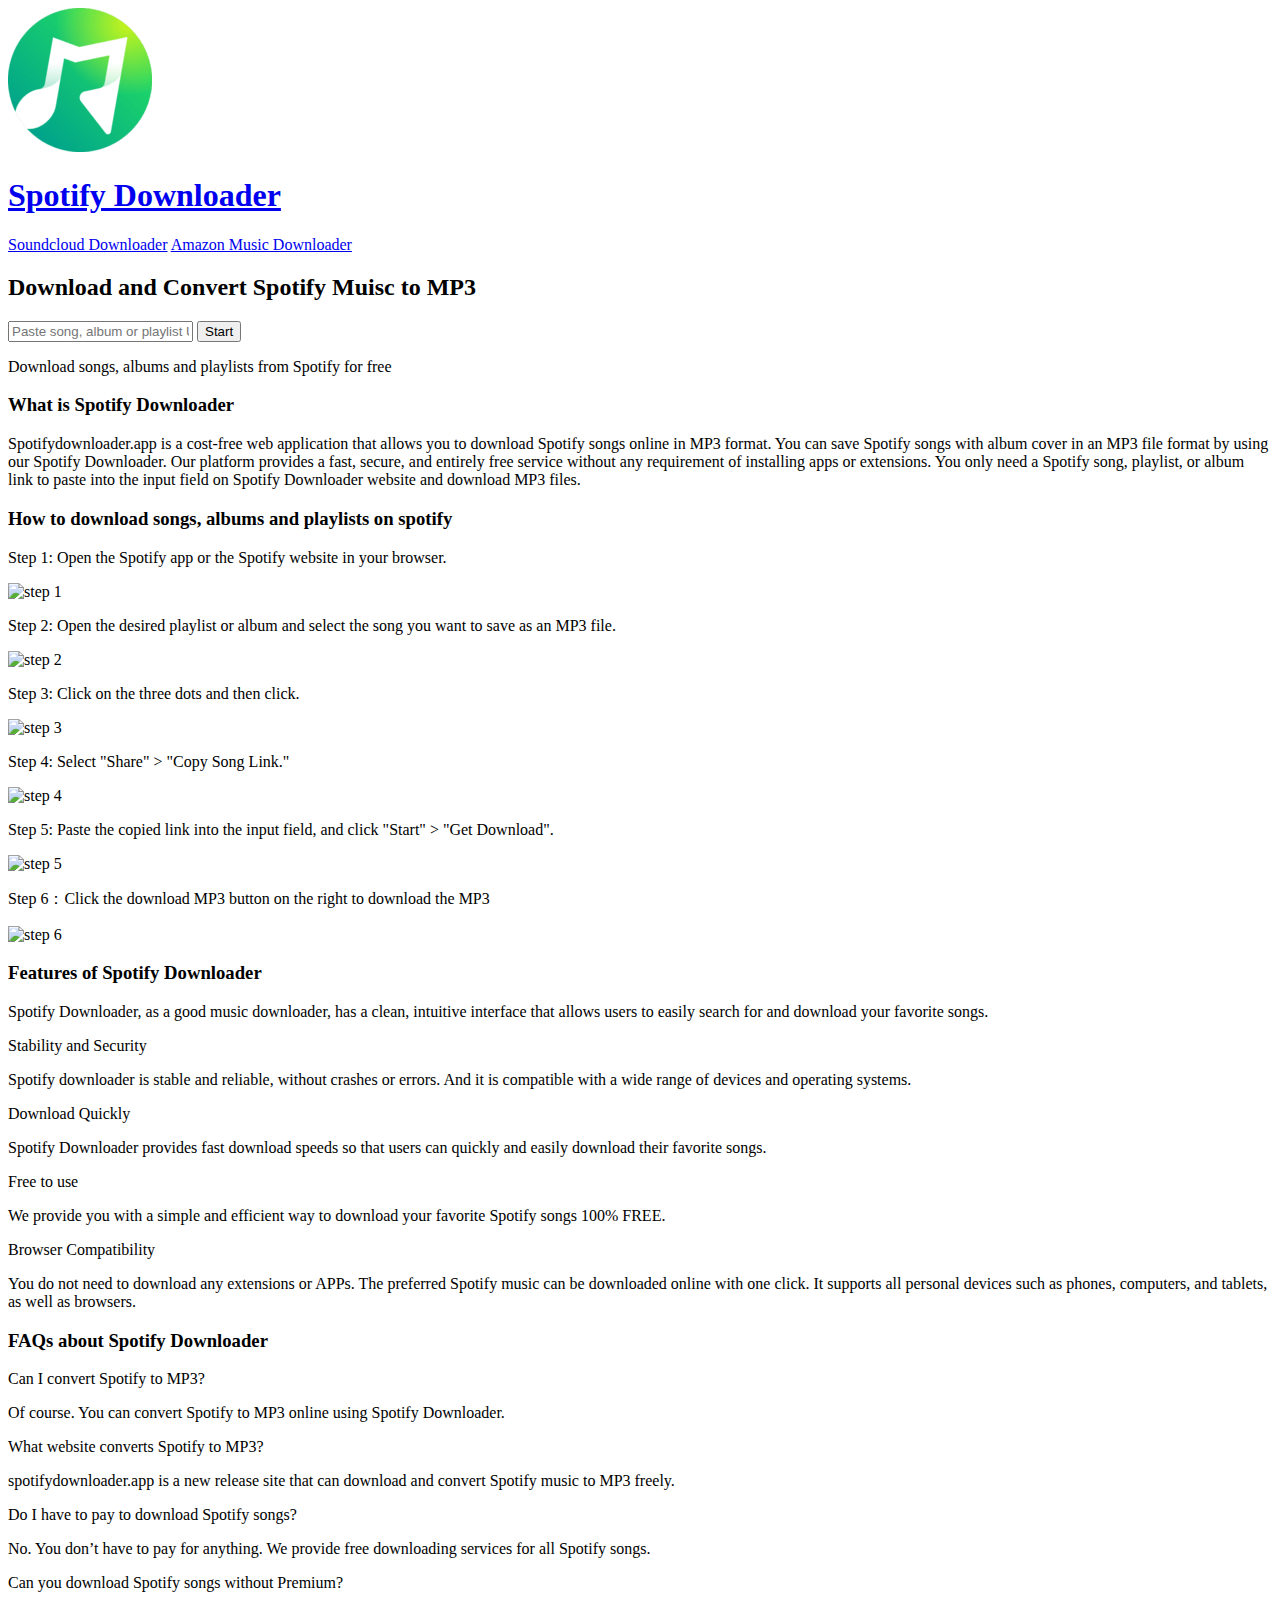
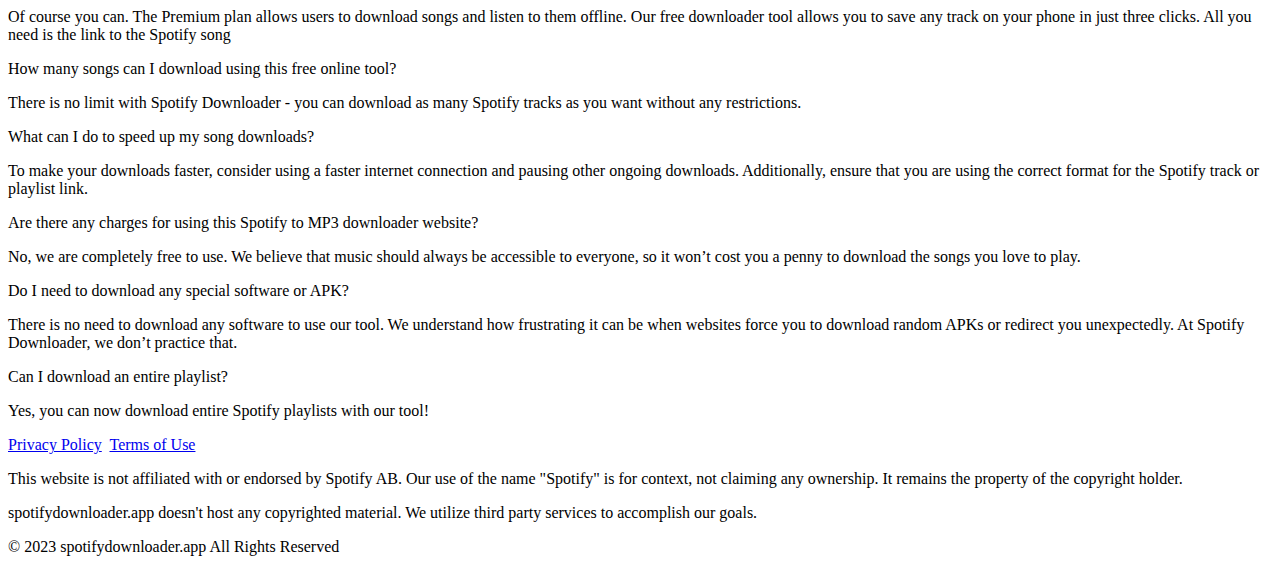
==== index.html @ 047060ca "Add files via upload" ====
<!DOCTYPE html>
<html lang="en">
<head>
<meta charSet="utf-8"/>
<title>Spotify Downloader - Spotify to MP3 Converter</title>
<meta name="viewport" content="width=device-width, initial-scale=1">
<meta name="description" content="Spotify Downloader that let's you download songs, albums, and playlists from spotify in MP3">
<link rel="icon" href="/favicon.png">
<!-- Google tag (gtag.js) -->
<script async src="https://www.googletagmanager.com/gtag/js?id=G-861NE1LHJ5"></script>
<script>
  window.dataLayer = window.dataLayer || [];
  function gtag(){dataLayer.push(arguments);}
  gtag('js', new Date());

  gtag('config', 'G-861NE1LHJ5');
</script>
<script>
	var media = 'spotify';
	var music_site = 'open.spotify.com';
</script>
<style>
	:root {
	  --main-bt-color: white;	
	  --main-bg1-color: #00a38b;
	  --main-bg2-color: #02daba;
	}
</style>
<link rel="stylesheet" type="text/css" href="style/index.062005.css"/>
</head>
<body>
<div class="nav">
	<div class="logo">
		<a href="/"><img src="logo.png" alt="logo" /></a>
		<h1><a href="/">Spotify Downloader</a></h1>
	</div>
	<div class="menu">
		<a href="https://soundcloudloader.com" title="Soundcloud Downloader">Soundcloud Downloader</a>
		<a href="https://amazon-music-downloader.com" title="Amazon Music Downloader">Amazon Music Downloader</a>
	</div>
</div>	
<div id="main">
	<h2>Download and Convert Spotify Muisc to MP3</h2>
	<div id="search-box">
		<input id="search-input" type="text" name="url" placeholder="Paste song, album or playlist URL from Spotify">
		<input id="search-submit" type="submit" value="Start" onclick="return get_mp3()"><div id="loader"></div>
	</div>
	<p>Download songs, albums and playlists from Spotify for free</p>
	<div id="info"></div>
	<div id="help">
		<h3 class="help-title">What is Spotify Downloader</h3>
		<p>Spotifydownloader.app is a cost-free web application that allows you to download Spotify songs online in MP3 format. You can save Spotify songs with album cover in an MP3 file format by using our Spotify Downloader. Our platform provides a fast, secure, and entirely free service without any requirement of installing apps or extensions. You only need a Spotify song, playlist, or album link to paste into the input field on Spotify Downloader website and download MP3 files.</p>

		<h3 class="help-title">How to download songs, albums and playlists on spotify</h3>
		<p class="help-title">Step 1: Open the Spotify app or the Spotify website in your browser.</p>
		<img src="/image/step-1.png" width="554" alt="step 1"/>
		<p class="help-title">Step 2: Open the desired playlist or album and select the song you want to save as an MP3 file.</p>
		<img src="/image/step-2.png" width="554" alt="step 2"/>
		<p class="help-title">Step 3: Click on the three dots and then click.</p>
		<img src="/image/step-3.png" width="554" alt="step 3"/>
		<p class="help-title">Step 4: Select "Share" > "Copy Song Link."</p>
		<img src="/image/step-4.png" width="554" alt="step 4"/>
		<p class="help-title">Step 5: Paste the copied link into the input field, and click "Start" > "Get Download".</p>
		<img src="/image/step-5.png" width="554" alt="step 5"/>
		<p class="help-title">Step 6：Click the download MP3 button on the right to download the MP3</p>
		<img src="/image/step-6.png" width="554" alt="step 6"/>
			
		<h3 class="help-title">Features of Spotify Downloader</h3>
		
		<p>Spotify Downloader, as a good music downloader, has a clean, intuitive interface that allows users to easily search for and download your favorite songs.</p>
		<p class="help-title">Stability and Security</p>
		<p>Spotify downloader is stable and reliable, without crashes or errors. And it is compatible with a wide range of devices and operating systems.</p>
		<p class="help-title">Download Quickly</p>
		<p>Spotify Downloader provides fast download speeds so that users can quickly and easily download their favorite songs.</p>
		<p class="help-title">Free to use</p>
		<p>We provide you with a simple and efficient way to download your favorite Spotify songs 100% FREE.</p>
		<p class="help-title">Browser Compatibility</p>
		<p>You do not need to download any extensions or APPs. The preferred Spotify music can be downloaded online with one click. It supports all personal devices such as phones, computers, and tablets, as well as browsers.</p>

		<h3 class="help-title">FAQs about Spotify Downloader</h3>
		
		<p class="help-title">Can I convert Spotify to MP3?</p>
		<p>Of course. You can convert Spotify to MP3 online using Spotify Downloader.</p>

		<p class="help-title">What website converts Spotify to MP3?</p>
		<p>spotifydownloader.app is a new release site that can download and convert Spotify music to MP3 freely.</p>

		<p class="help-title">Do I have to pay to download Spotify songs?</p>
		<p>No. You don’t have to pay for anything. We provide free downloading services for all Spotify songs.</p>
		
		<p class="help-title">Can you download Spotify songs without Premium?</p>
		<p>Of course you can. The Premium plan allows users to download songs and listen to them offline. Our free downloader tool allows you to save any track on your phone in just three clicks. All you need is the link to the Spotify song</p>

		<p class="help-title">How many songs can I download using this free online tool?</p>
		<p>There is no limit with Spotify Downloader - you can download as many Spotify tracks as you want without any restrictions.</p>
		
		<p class="help-title">What can I do to speed up my song downloads?</p>
		<p>To make your downloads faster, consider using a faster internet connection and pausing other ongoing downloads. Additionally, ensure that you are using the correct format for the Spotify track or playlist link.</p>
		
		<p class="help-title">Are there any charges for using this Spotify to MP3 downloader website?</p>
		<p>No, we are completely free to use. We believe that music should always be accessible to everyone, so it won’t cost you a penny to download the songs you love to play.</p>
		
		<p class="help-title">Do I need to download any special software or APK?</p>
		<p>There is no need to download any software to use our tool. We understand how frustrating it can be when websites force you to download random APKs or redirect you unexpectedly. At Spotify Downloader, we don’t practice that.</p>
		
		<p class="help-title">Can I download an entire playlist?</p>
		<p>Yes, you can now download entire Spotify playlists with our tool!</p>
	</div>
</div>
<footer class="copyright">
	<div class="footer_link">
		<a href="/privacy-policy" title="privacy policy">Privacy Policy</a>&nbsp;
		<a href="/terms-of-use" title="terms of use">Terms of Use</a>
	</div>
	<p>This website is not affiliated with or endorsed by Spotify AB. Our use of the name "Spotify" is for context, not claiming any ownership. It remains the property of the copyright holder.</p>
	<p>spotifydownloader.app doesn't host any copyrighted material. We utilize third party services to accomplish our goals.</p>
	<p>© 2023 spotifydownloader.app All Rights Reserved</p>
</footer>
<script src="https://unpkg.com/axios/dist/axios.min.js"></script>	
<script src="script/index.061903.js"></script>
<body>

</html>
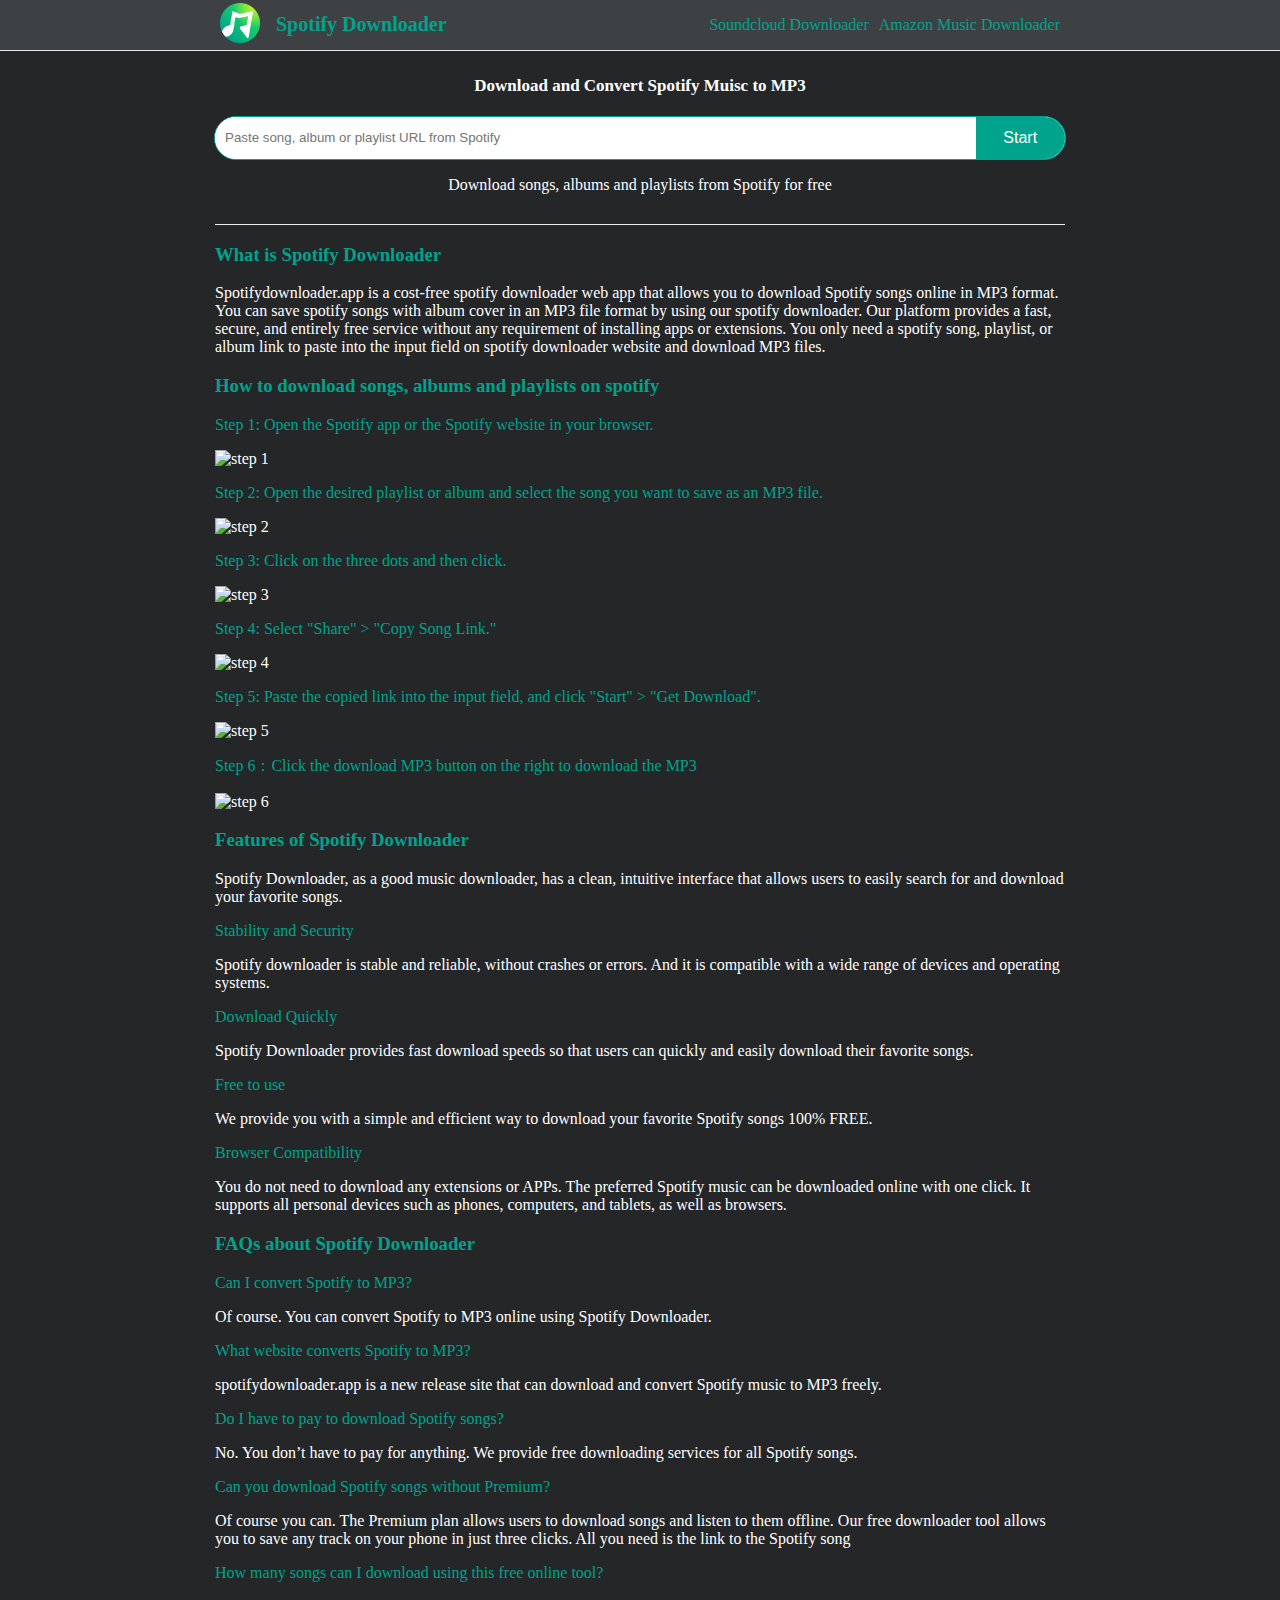
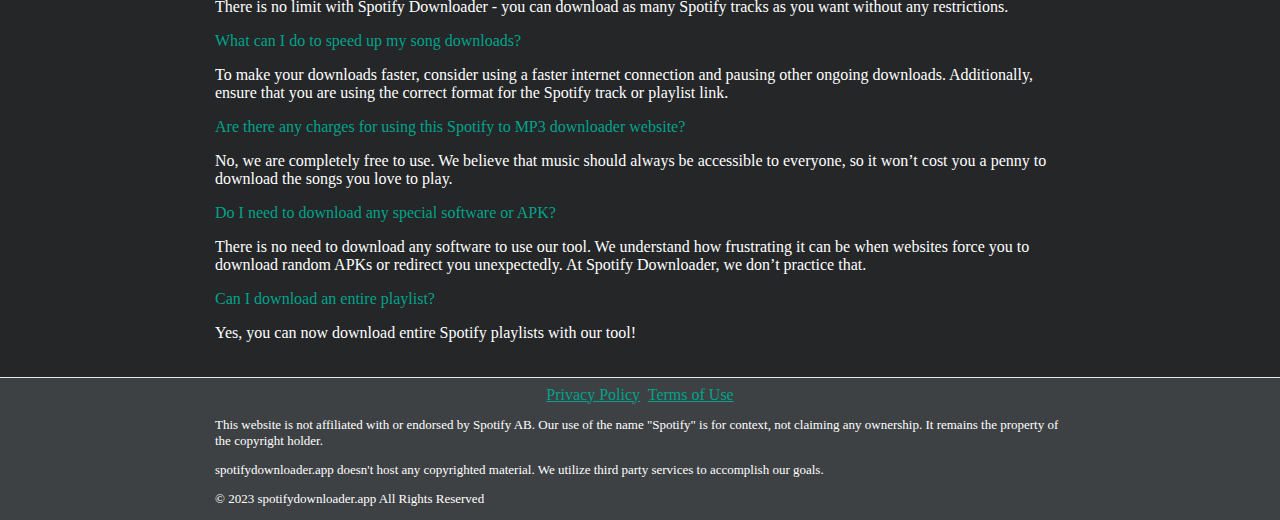
==== commit a566d71e: "Add files via upload" ====
--- a/index.html
+++ b/index.html
@@ -49,7 +49,7 @@
 	<div id="info"></div>
 	<div id="help">
 		<h3 class="help-title">What is Spotify Downloader</h3>
-		<p>Spotifydownloader.app is a cost-free web application that allows you to download Spotify songs online in MP3 format. You can save Spotify songs with album cover in an MP3 file format by using our Spotify Downloader. Our platform provides a fast, secure, and entirely free service without any requirement of installing apps or extensions. You only need a Spotify song, playlist, or album link to paste into the input field on Spotify Downloader website and download MP3 files.</p>
+		<p>Spotifydownloader.app is a cost-free spotify downloader web app that allows you to download Spotify songs online in MP3 format. You can save spotify songs with album cover in an MP3 file format by using our spotify downloader. Our platform provides a fast, secure, and entirely free service without any requirement of installing apps or extensions. You only need a spotify song, playlist, or album link to paste into the input field on spotify downloader website and download MP3 files.</p>
 
 		<h3 class="help-title">How to download songs, albums and playlists on spotify</h3>
 		<p class="help-title">Step 1: Open the Spotify app or the Spotify website in your browser.</p>
--- a/style/index.062005.css
+++ b/style/index.062005.css
@@ -0,0 +1,245 @@
+	body {
+	    margin: 0;
+		color: white;
+		background-color: #3d4144;
+		text-align: center;
+	}
+	
+	#main {
+		border-top: 1px solid #e9e9e9;
+		border-bottom: 1px solid #e9e9e9;
+		padding: 5px 10px;
+		background: #242628;
+	}
+	
+	#main h2{
+        font-size: 17px;
+        font-weight: 600;
+		margin: 20px 0 20px 0;
+	}
+	
+	.nav {
+	    margin-right: auto;
+	    margin-left: auto;
+		max-width: 850px;
+		display: flex;
+		justify-content: space-between;
+		flex-wrap: wrap;
+	}
+	
+	.nav a{
+		color: var(--main-bg1-color);
+		text-decoration: none;
+	}
+	
+	.menu{
+		display: flex;
+		align-items: center;
+        font-size: 16px;
+		font-weight: 500;
+		margin-right: 5px;
+	}
+	
+	.menu a{
+		margin-left: 10px;
+	}
+	
+	.menu a:hover {
+		color: var(--main-bg2-color);
+	}
+	
+	.logo{
+		display: flex;
+		align-items: center;
+		margin-left: 5px;
+	}
+	
+	.logo img{
+		width: 40px;
+		height: 40px;
+	}
+	
+	.logo h1{
+        font-size: 20px;
+        font-weight: 800;
+		margin-left: 1rem;
+	}
+	
+	.copyright{
+		max-width: 850px;
+	    margin-right: auto;
+	    margin-left: auto;
+	}
+	
+	.copyright p{
+		font-size: 13px;
+		text-align: left;
+	}
+	
+	.footer_link{
+		margin-top: 0.5rem;
+	}
+	
+	.copyright a{
+		color: var(--main-bg1-color);
+	}
+	
+	#search-box{
+		display: flex;
+		max-width: 850px;
+        height: 42px;
+        border: 1px var(--main-bg1-color) solid;
+        border-radius: 25px;
+		margin: auto;
+		background-color: white;
+	}
+	#search-input {
+		width: 100%;
+        height: 40px;
+        padding-left: 10px;
+        border: none;
+        outline: none;
+        border-top-left-radius: 25px;
+        border-bottom-left-radius: 25px;
+	}
+	#search-submit {
+        width: 100px;
+        height: 100%;
+        background-color: var(--main-bg1-color);
+        border: none;
+        outline: none;
+        cursor: pointer;
+        float: right;
+        border-top-right-radius: 25px;
+        border-bottom-right-radius: 25px;
+        color: var(--main-bt-color);
+        font-size: 16px;
+	}
+	#search-submit:hover {
+		background-color: var(--main-bg2-color);
+	}
+    #loader {
+		margin-right: 20px;
+		vertical-align: middle;
+        border: 3px solid #f3f3f3;
+        border-top: 3px solid var(--main-bg1-color);
+        width: 34px;
+        height: 34px;
+        display: none;
+        border-radius: 75%;
+        vertical-align: -10%;
+        clip-path: polygon(0% 0%, 100% 0%, 100% 30%, 0% 30%);
+        animation: rotate 1s linear infinite;
+    }
+	#info{
+		max-width: 850px;
+	    width: 100%;
+	    margin-right: auto;
+	    margin-left: auto;
+	}
+	.grid-container {
+	    display: grid;
+	    grid-template-columns: 0fr 4fr 1fr;
+	    grid-template-rows: 1fr;
+	    grid-gap: 10px;
+	}
+	
+	.grid-playlist-container {
+	    display: grid;
+	    grid-template-columns: 0fr 0fr 4fr 1fr;
+	    grid-template-rows: 1fr;
+	    grid-gap: 10px;
+	}
+	
+	.mb-3, .my-3 {
+	    margin-bottom: 1rem!important;
+	    border-top: 1px solid #eee;
+	    padding-top: 20px;
+	}
+	.grid-item {
+	    text-align: left;
+	}
+	.grid-item img {
+		height: 60px;
+		border-radius: 6px;
+	}
+	.grid-text {
+	    overflow: hidden;
+	    text-overflow: ellipsis;
+	    font-weight: 500;
+	    font-size: 14px;
+	    width: 100%;
+
+	}
+	.grid-text span {
+		color: var(--main-bg1-color);
+		font-size: 16px;
+	}
+	.get-download-submit {
+		margin-top: 5px;
+        width: 125px;
+        height: 35px;
+        background-color: var(--main-bg1-color);
+        border: none;
+        outline: none;
+        cursor: pointer;
+        float: right;
+		border-radius: 25px;
+        color: var(--main-bt-color);
+	}
+	.get-download-submit:hover {
+		background-color: var(--main-bg2-color);
+	}
+	.download-btn {
+		width: 100%;
+		display: inline-block;
+		padding: 10px 0 10px 0;
+		background-color: var(--main-bg1-color);
+		color: var(--main-bt-color);
+		border-radius: 25px;
+		text-decoration: none;
+	}
+
+	.download-btn:hover {
+		background-color: var(--main-bg2-color);
+	}
+	
+    .download-loading {
+        opacity: 0.5;
+        cursor: default;
+        pointer-events: none;
+    }
+
+    .download-loading:before {
+        content: '';
+        display: inline-block;
+        width: 1em;
+        height: 1em;
+        margin-right: 0.5em;
+        color: red;
+        border: 2px solid #fff;
+        border-radius: 75%;
+        vertical-align: -10%;
+        clip-path: polygon(0% 0%, 100% 0%, 100% 30%, 0% 30%);
+        animation: rotate 1s linear infinite;
+    }
+    @keyframes rotate {
+        from {
+            transform: rotatez(0deg);
+        }
+        to {
+            transform: rotatez(360deg);
+        }
+    }
+	#help {
+		text-align: left;
+		border-top: 1px solid #eee;
+		max-width: 850px;
+		margin: 30px auto;
+	}
+	.help-title {
+		color: var(--main-bg1-color);
+	}
+	#help img{
+		max-width: 100%
+	}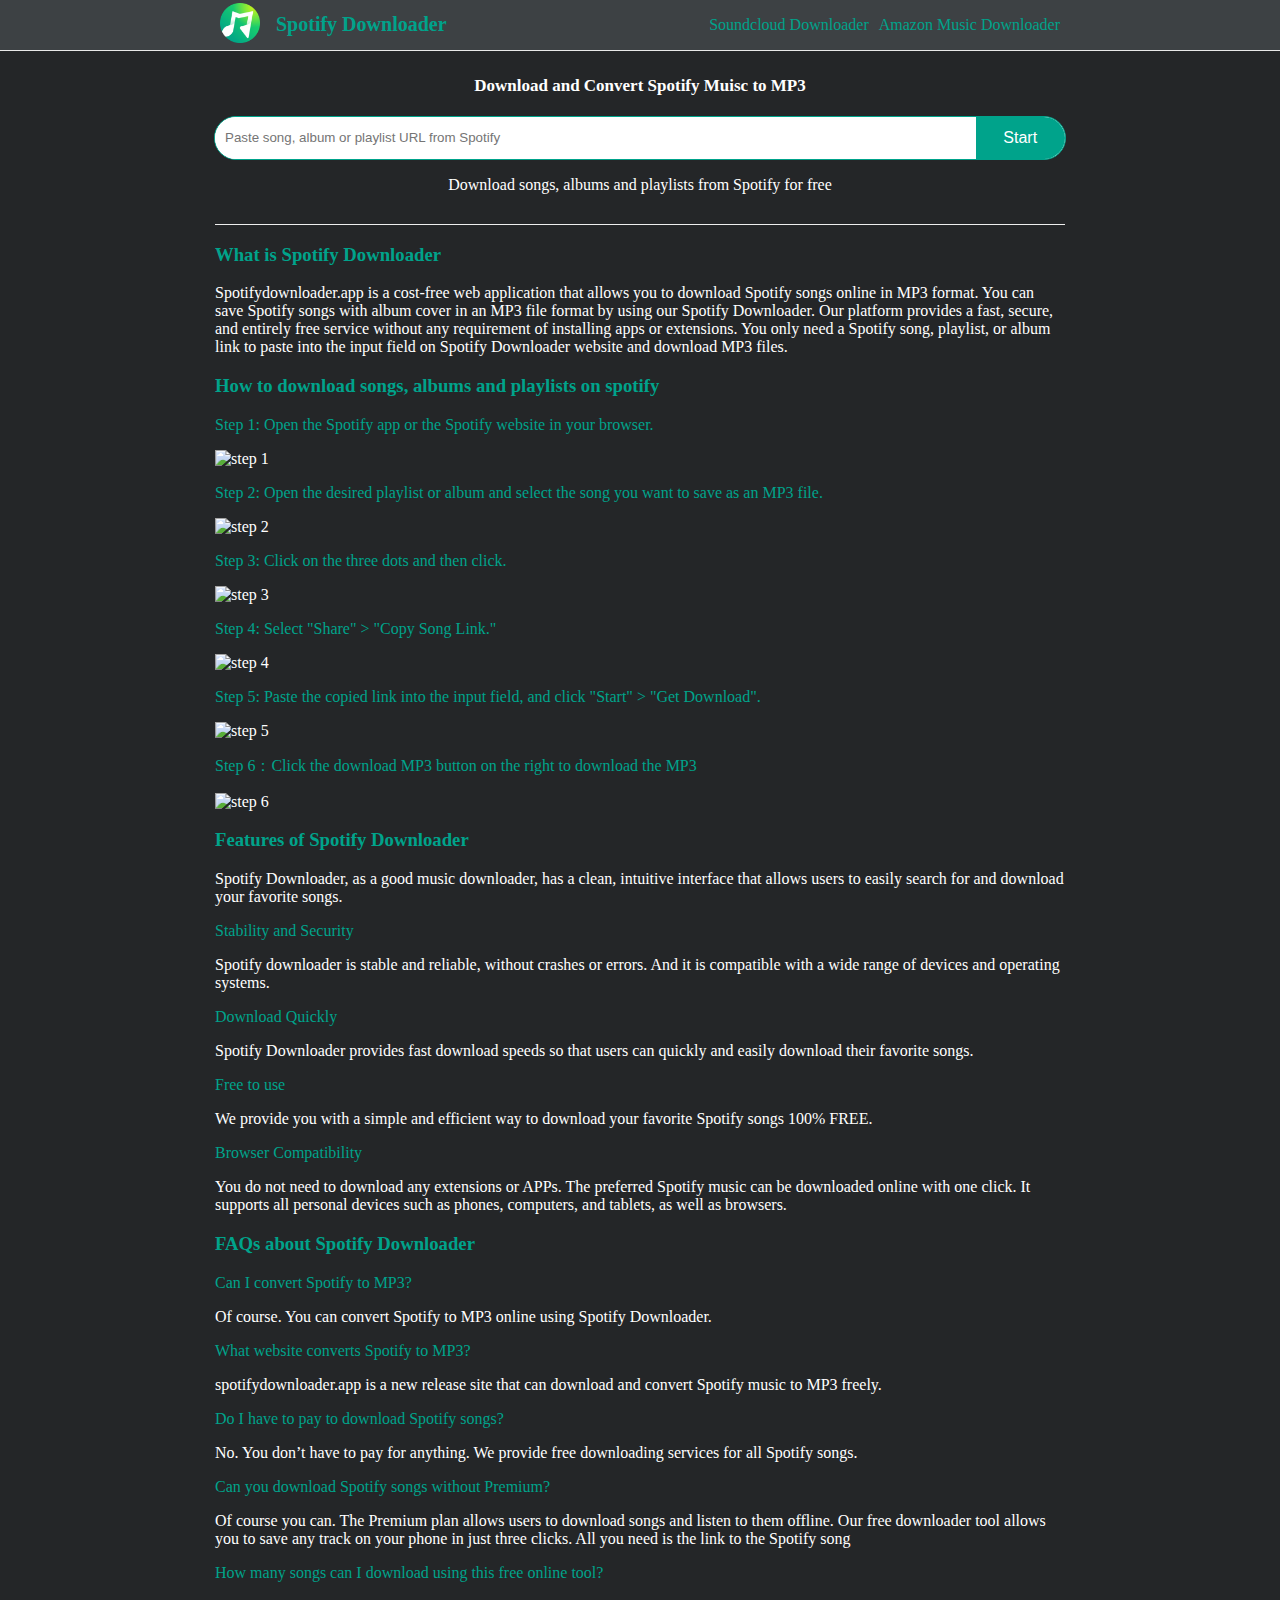
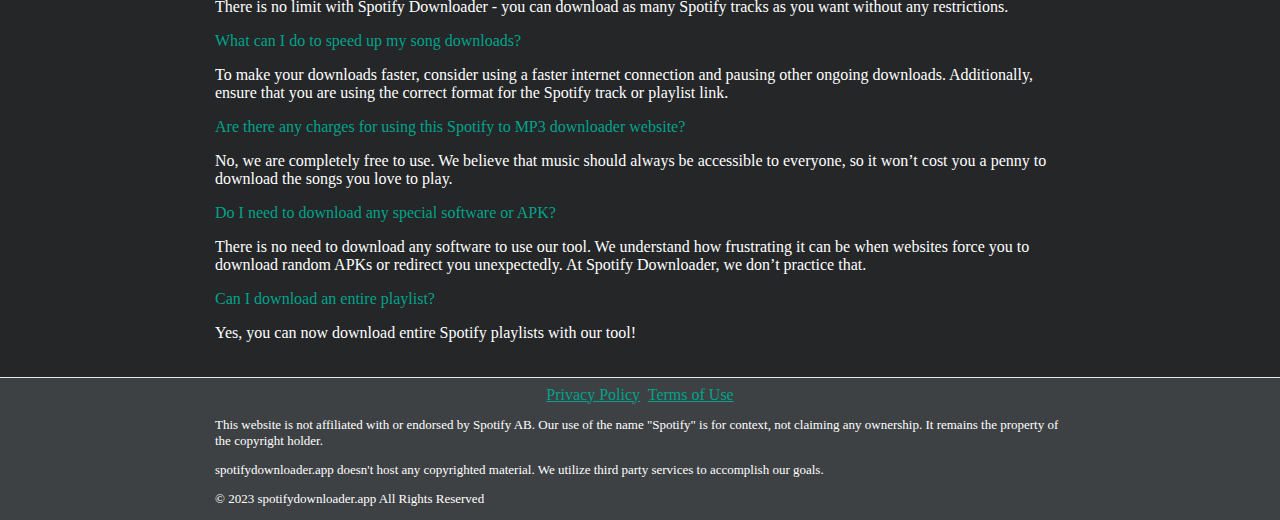
==== commit c86542cf: "Add files via upload" ====
--- a/index.html
+++ b/index.html
@@ -49,7 +49,7 @@
 	<div id="info"></div>
 	<div id="help">
 		<h3 class="help-title">What is Spotify Downloader</h3>
-		<p>Spotifydownloader.app is a cost-free spotify downloader web app that allows you to download Spotify songs online in MP3 format. You can save spotify songs with album cover in an MP3 file format by using our spotify downloader. Our platform provides a fast, secure, and entirely free service without any requirement of installing apps or extensions. You only need a spotify song, playlist, or album link to paste into the input field on spotify downloader website and download MP3 files.</p>
+		<p>Spotifydownloader.app is a cost-free web application that allows you to download Spotify songs online in MP3 format. You can save Spotify songs with album cover in an MP3 file format by using our Spotify Downloader. Our platform provides a fast, secure, and entirely free service without any requirement of installing apps or extensions. You only need a Spotify song, playlist, or album link to paste into the input field on Spotify Downloader website and download MP3 files.</p>
 
 		<h3 class="help-title">How to download songs, albums and playlists on spotify</h3>
 		<p class="help-title">Step 1: Open the Spotify app or the Spotify website in your browser.</p>
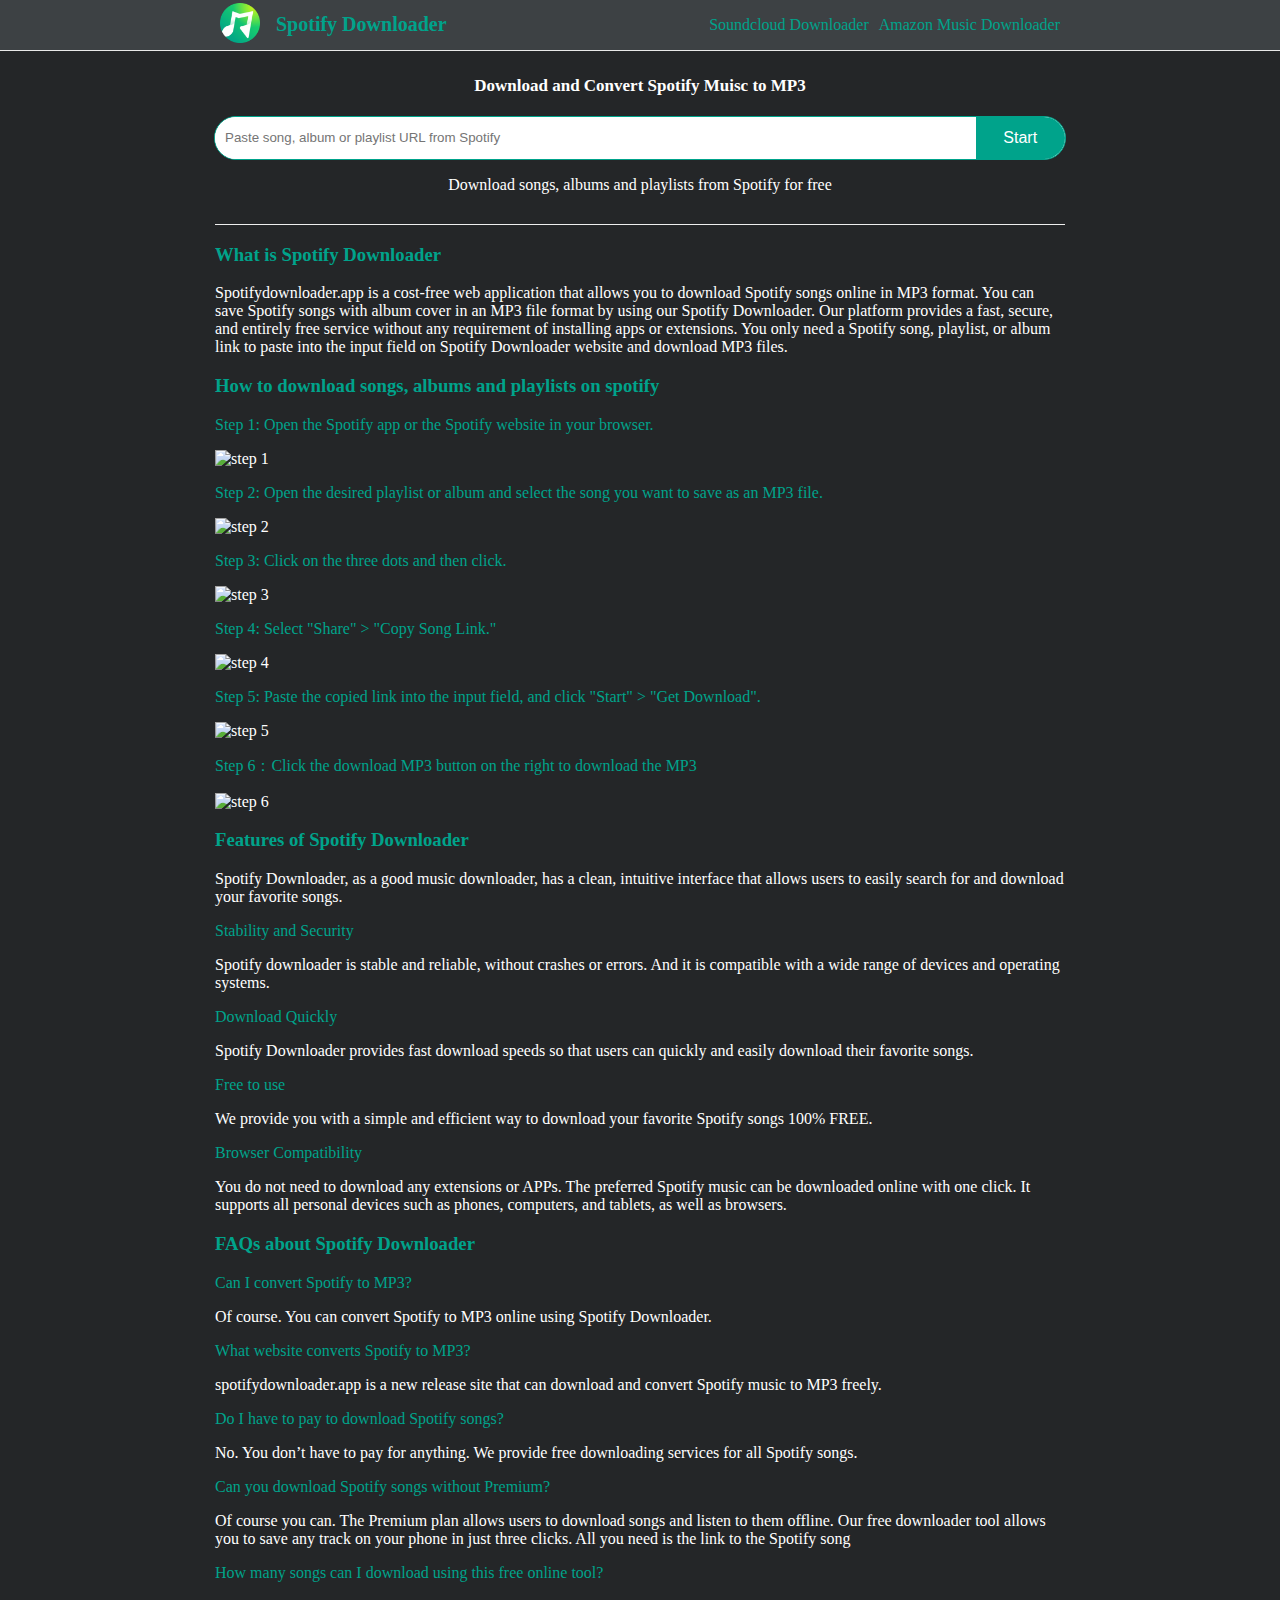
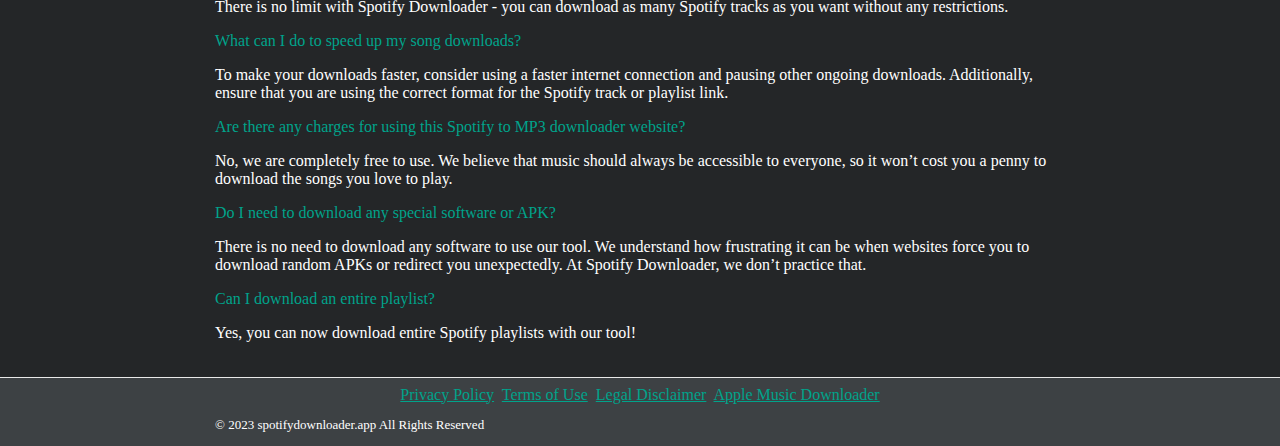
==== commit a8a341a5: "Add files via upload" ====
--- a/index.html
+++ b/index.html
@@ -5,6 +5,7 @@
 <title>Spotify Downloader - Spotify to MP3 Converter</title>
 <meta name="viewport" content="width=device-width, initial-scale=1">
 <meta name="description" content="Spotify Downloader that let's you download songs, albums, and playlists from spotify in MP3">
+<link rel="canonical" href="https://spotifydownloader.app/" />
 <link rel="icon" href="/favicon.png">
 <!-- Google tag (gtag.js) -->
 <script async src="https://www.googletagmanager.com/gtag/js?id=G-861NE1LHJ5"></script>
@@ -110,10 +111,10 @@
 <footer class="copyright">
 	<div class="footer_link">
 		<a href="/privacy-policy" title="privacy policy">Privacy Policy</a>&nbsp;
-		<a href="/terms-of-use" title="terms of use">Terms of Use</a>
+		<a href="/terms-of-use" title="terms of use">Terms of Use</a>&nbsp;
+		<a href="/legal-disclaimer" title="legal disclaimer">Legal Disclaimer</a>&nbsp;
+		<a href="https://apple-music-downloader.com/" title="Apple Music Downloader">Apple Music Downloader</a>
 	</div>
-	<p>This website is not affiliated with or endorsed by Spotify AB. Our use of the name "Spotify" is for context, not claiming any ownership. It remains the property of the copyright holder.</p>
-	<p>spotifydownloader.app doesn't host any copyrighted material. We utilize third party services to accomplish our goals.</p>
 	<p>© 2023 spotifydownloader.app All Rights Reserved</p>
 </footer>
 <script src="https://unpkg.com/axios/dist/axios.min.js"></script>	
